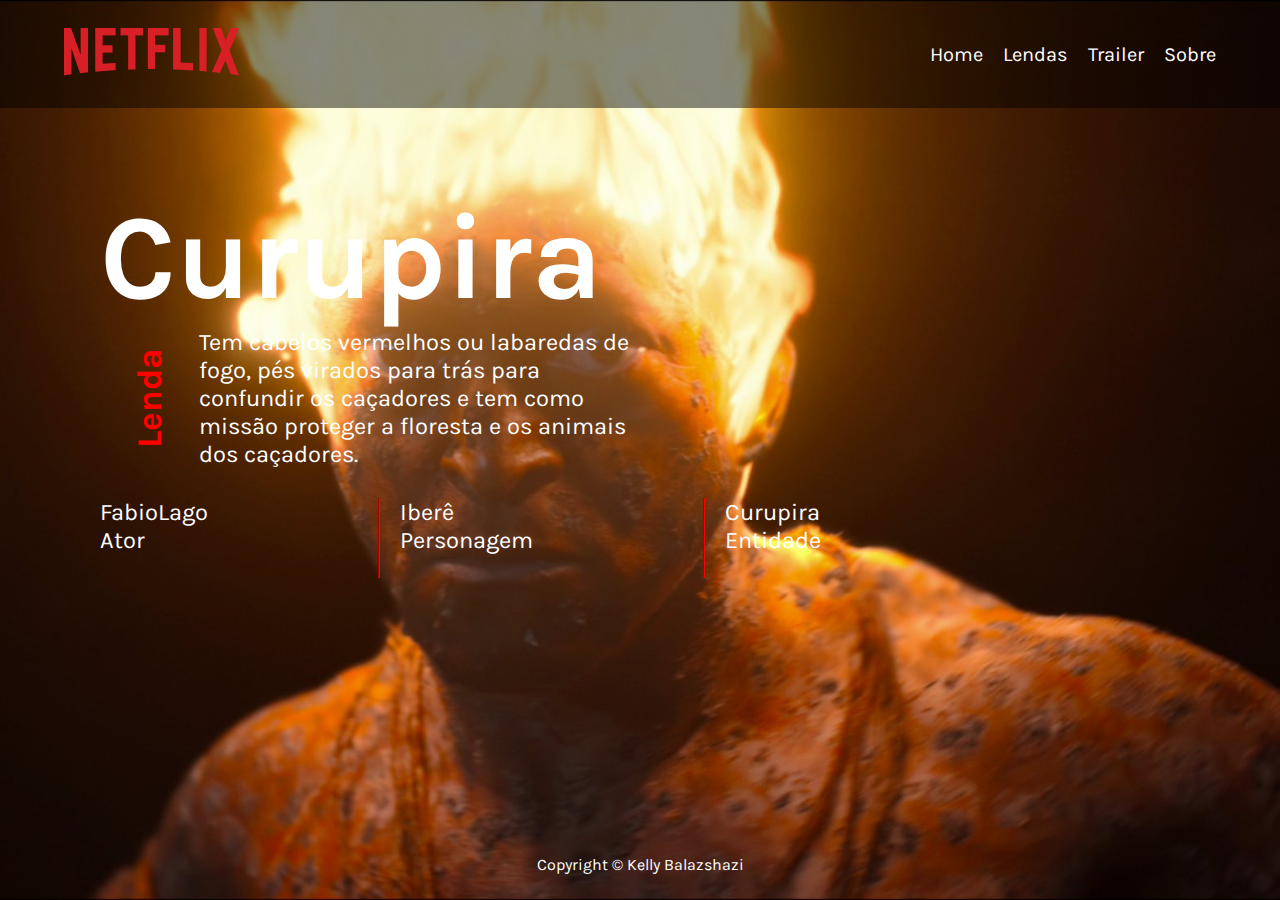
==== curupira.html @ 702db958 "cidade invisivel e curupira" ====
<!DOCTYPE html>
<html lang="pt-BR">
<head>
    <meta charset="UTF-8">
    <meta http-equiv="X-UA-Compatible" content="IE=edge">
    <meta name="viewport" content="width=device-width, initial-scale=1.0">
    <title>Lendas</title>
    <link href="link rel="preconnect href="https://fonts.gstatic.com">
    <link href="https://fonts.googleapis.com/css2?family=Karla:wght@300;400;700&display=swap" rel="stylesheet">
    <link rel="stylesheet" href="curupirastyle.css">
</head>
<body>
    <header>
        <a href="#" class="Logo">
            <img src="netflix.png" alt="Logo Netflix">
        </a>
        <nav class="links">
            <ul>
                <li><a href="#">Home</a></li>
                <li><a href="#">Lendas</a></li>
                <li><a href="#">Trailer</a></li>
                <li><a href="#">Sobre</a></li>
 
            </ul>
        </nav>
    </header>
    <main>
        <h1>Curupira</h1>
        <nav class="divisao">
            <h3>Lenda</h3>
        <p>
            Tem cabelos vermelhos ou labaredas de fogo, pés virados para trás para confundir os caçadores e tem como missão proteger a floresta e os animais dos caçadores.
        </p>
    </nav>
        <nav class="infos">
            <ul>
                <li>
                    <p>FabioLago
                        Ator
                    </p>
                </li>
               <hr>
                <li>
                   <p>Iberê
                       Personagem
                   </p>
                </li>
               <hr>
                <li>
                    <p>Curupira
                        Entidade
                    </p>
                </li>
            </ul>
         </nav>
         <!-- <p class="Ator">Fábio Lago</p>
         <p class="Personagem">Iberê</p>
         <p class="Entidade">Curupira</p> -->
        

     </main>
 
    <footer>
        <p>Copyright &copy;  Kelly Balazshazi</p>
    </footer>
</body>
</html>
---- curupirastyle.css ----
*{
    padding: 0%;
    margin: 0%;
    box-sizing: border-box;
}

body{
    width: 100vw;
    height: 100vh;
    display: flex;
    background-image: url("MicrosoftTeams-image\ \(1\).png");
    background-repeat: no-repeat;
    background-position: right top;
    background-size: cover;
    font-family: 'Karla', sans-serif;
    color: white;
    flex-direction: column;
}

header{
    height: 12%;
    background-color: #00000077;
    display: flex;
    justify-content: space-between;
    align-items: center;
    padding: 0 5%;
}

.links a{
    user-select: none;
    text-decoration: none;
    color: white;
    font-size: 20px;
    transition: all 1s;
}

.links a:hover{
    color: red;

}

.links ul{
    display: flex;
    gap: 20px;
    list-style-type: none;
}

main{
    flex-grow: 1;
    padding: 80px 500px 50px 100px;
}

main h1{
    font-size: 750%;
    opacity: 0,5;
}

main p{
    font-size: 148%;
    padding-right: 150px;
}

hr{
    border-color: red;
    height: 80px;
}

nav.divisao{
    display: flex;
    flex-direction: row;
    align-items: center;
    list-style-type: none;
}

main h3{
    transform: rotate(270deg);
    color: red;
    font-size: 35px;
}

nav.infos{
    padding-top: 30px;
}

.infos ul{
     gap: 20px; 
    list-style-type: none;
    display: flex;
    flex-direction: row; 
}

/* main hr{
    color: red;
} */

footer{
    text-align: center;
    justify-content: center;
    height: 5%;
}
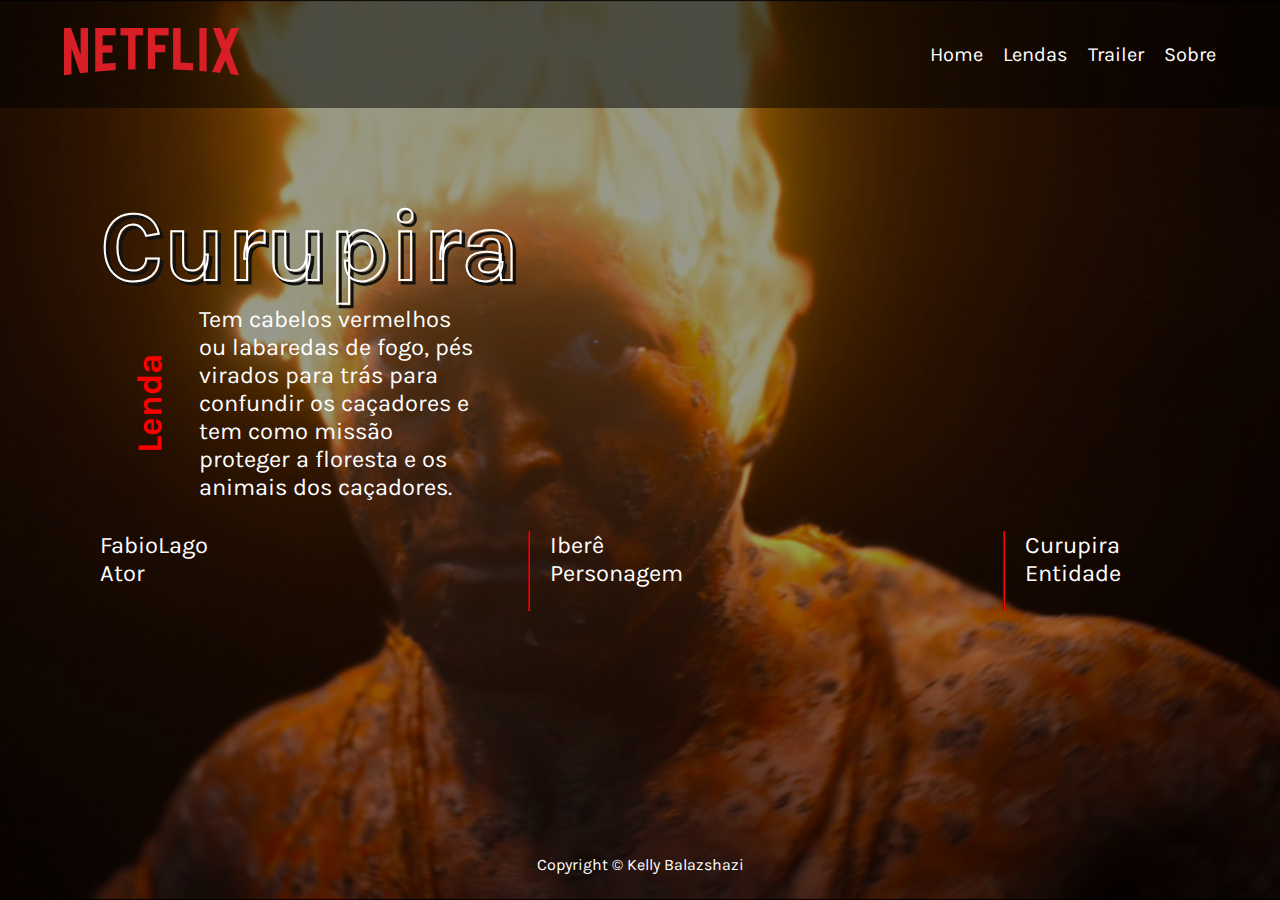
==== commit b2486d86: "cidade invisivel e curupira atualizados" ====
--- a/curupira.html
+++ b/curupira.html
@@ -32,7 +32,24 @@
             Tem cabelos vermelhos ou labaredas de fogo, pés virados para trás para confundir os caçadores e tem como missão proteger a floresta e os animais dos caçadores.
         </p>
     </nav>
-        <nav class="infos">
+    <!-- <div class="informacao">
+
+        <div class="sobreAtor">
+            <p>Fábio Lago</p>
+            <p class="ator">Ator</p>
+         </div>
+
+       <div class="sobrePersonagem">
+            <p>Iberê</p>
+            <p class="personagem">Personagem</p>
+       </div>
+
+        <div class="sobreEntidade">
+            <p>Curupira</p>
+            <p class="entidade">Entidade</p>
+        </div>
+     </div> -->
+         <nav class="infos">
             <ul>
                 <li>
                     <p>FabioLago
@@ -52,10 +69,7 @@
                     </p>
                 </li>
             </ul>
-         </nav>
-         <!-- <p class="Ator">Fábio Lago</p>
-         <p class="Personagem">Iberê</p>
-         <p class="Entidade">Curupira</p> -->
+         </nav> 
         
 
      </main>
--- a/curupirastyle.css
+++ b/curupirastyle.css
@@ -15,11 +15,13 @@
     font-family: 'Karla', sans-serif;
     color: white;
     flex-direction: column;
+    background-color: #00000066;
+    background-blend-mode: darken;
 }
 
 header{
     height: 12%;
-    background-color: #00000077;
+    background-color: #00000080;
     display: flex;
     justify-content: space-between;
     align-items: center;
@@ -51,13 +53,25 @@
 }
 
 main h1{
-    font-size: 750%;
-    opacity: 0,5;
+    position: relative;
+    font-size: 100px;
+    -webkit-text-stroke: 2px white;
+    color: transparent;
+}
+
+main h1::after {
+    content: "Curupira";
+    -webkit-text-stroke: 3px #111;
+    color: transparent;
+    position: absolute;
+    top: 3px;
+    left: 3px;
+    z-index: -1;
 }
 
 main p{
     font-size: 148%;
-    padding-right: 150px;
+    padding-right: 300px;
 }
 
 hr{
@@ -68,7 +82,7 @@
 nav.divisao{
     display: flex;
     flex-direction: row;
-    align-items: center;
+    align-items:center;
     list-style-type: none;
 }
 
@@ -77,6 +91,43 @@
     color: red;
     font-size: 35px;
 }
+
+/* .sobreAtor{
+    display:flex;
+    flex-direction: column;
+    border-right: solid 3px red;
+    margin-right: 35px;
+    width: 150px;
+    font-style: italic;
+}
+
+.ator{
+    font-size: 10px;
+}
+
+.sobrePersonagem{
+    display: flex;
+    flex-direction: column;
+    border-right: solid 3px red;
+    margin-right: 35px;
+    width: 150px;
+    font-style: italic;
+}
+
+.personagem{
+    font-size: 10px;
+}
+
+.sobreEntidade{
+    display: flex;
+    flex-direction: column;
+    width: 150px;
+    font-style: italic;
+}
+
+.entidade{
+    font-size: 10px;
+} */
 
 nav.infos{
     padding-top: 30px;
